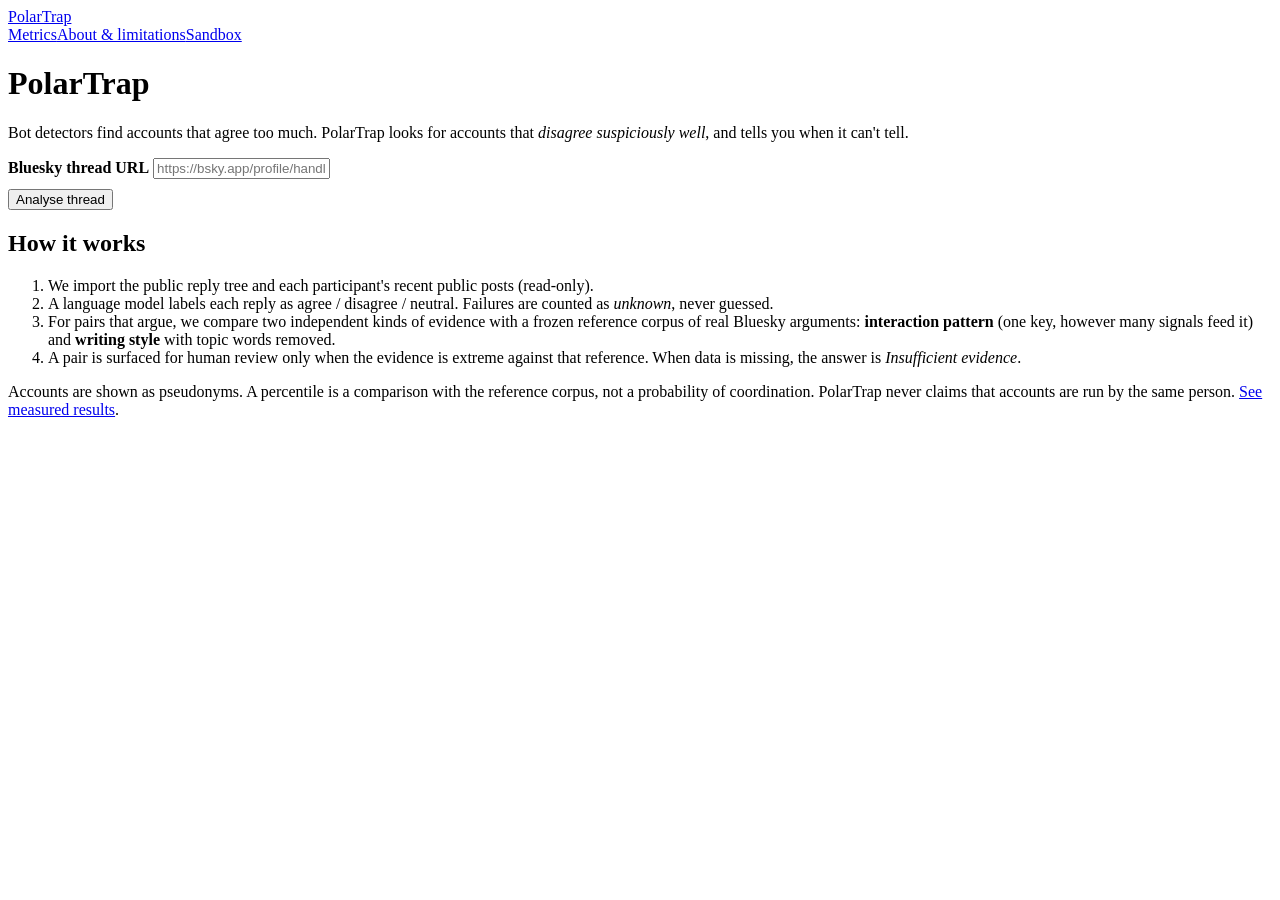
==== frontend/index.html @ 40d8c672 "M1: skeleton, health, minimal sandbox, Docker + Caddy Co-Authored-By: Claude Opus 5.5 <noreply@anthr" ====
<!doctype html>
<html lang="en"><head><meta charset="utf-8"><meta name="viewport" content="width=device-width,initial-scale=1">
<title>PolarTrap</title><link rel="stylesheet" href="/static/style.css"></head>
<body>
<header class="top"><a class="brand" href="/">PolarTrap</a>
  <nav><a href="/metrics">Metrics</a><a href="/about">About &amp; limitations</a><a href="/sandbox">Sandbox</a></nav></header>
<main>
  <h1>PolarTrap</h1>
  <p>Bot detectors find accounts that agree too much. PolarTrap looks for accounts that
    <em>disagree suspiciously well</em>, and tells you when it can't tell.</p>

  <form id="f" class="card">
    <label for="url"><b>Bluesky thread URL</b></label>
    <input id="url" type="text" placeholder="https://bsky.app/profile/handle/post/3k..." required>
    <div class="row" style="margin-top:10px"><button type="submit">Analyse thread</button>
      <span id="msg" class="small muted"></span></div>
  </form>

  <h2>How it works</h2>
  <ol>
    <li>We import the public reply tree and each participant's recent public posts (read-only).</li>
    <li>A language model labels each reply as agree / disagree / neutral. Failures are counted as <em>unknown</em>, never guessed.</li>
    <li>For pairs that argue, we compare two independent kinds of evidence with a frozen reference corpus of real Bluesky arguments:
      <b>interaction pattern</b> (one key, however many signals feed it) and <b>writing style</b> with topic words removed.</li>
    <li>A pair is surfaced for human review only when the evidence is extreme against that reference. When data is missing, the answer is
      <em>Insufficient evidence</em>.</li>
  </ol>
  <p class="small muted">Accounts are shown as pseudonyms. A percentile is a comparison with the reference corpus, not a probability of coordination.
    PolarTrap never claims that accounts are run by the same person. <a href="/metrics">See measured results</a>.</p>
</main>
<script src="/static/home.js"></script>
</body></html>
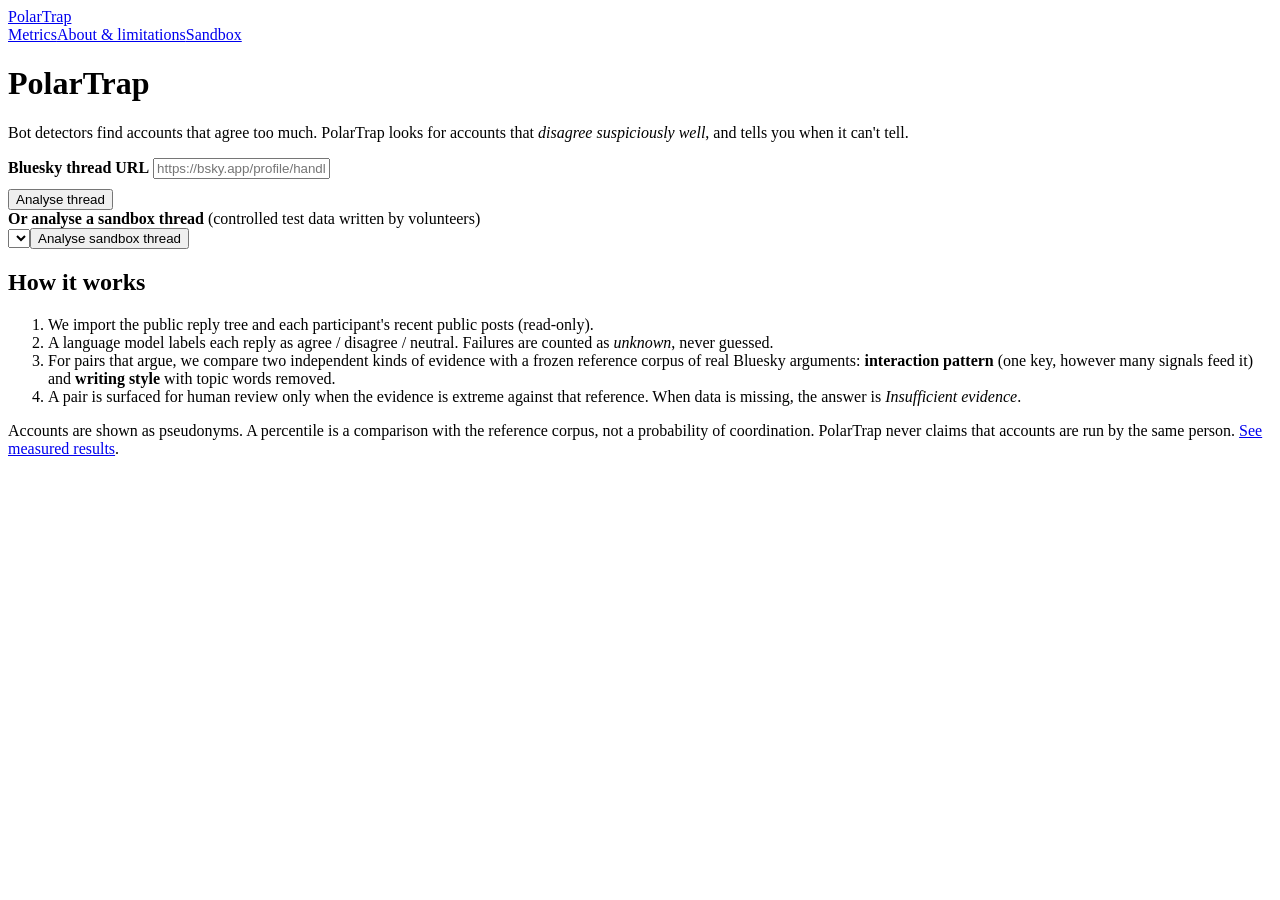
==== commit 2838b6d7: "M2-M5: Bluesky import, stance, Key I/S, reference corpus tooling, labels, evidence cards, eval + met" ====
--- a/frontend/index.html
+++ b/frontend/index.html
@@ -16,6 +16,12 @@
       <span id="msg" class="small muted"></span></div>
   </form>
 
+  <form id="sf" class="card">
+    <label for="sthread"><b>Or analyse a sandbox thread</b> <span class="small muted">(controlled test data written by volunteers)</span></label>
+    <div class="row"><select id="sthread" style="width:auto"></select><button type="submit">Analyse sandbox thread</button>
+      <span id="smsg" class="small muted"></span></div>
+  </form>
+
   <h2>How it works</h2>
   <ol>
     <li>We import the public reply tree and each participant's recent public posts (read-only).</li>
